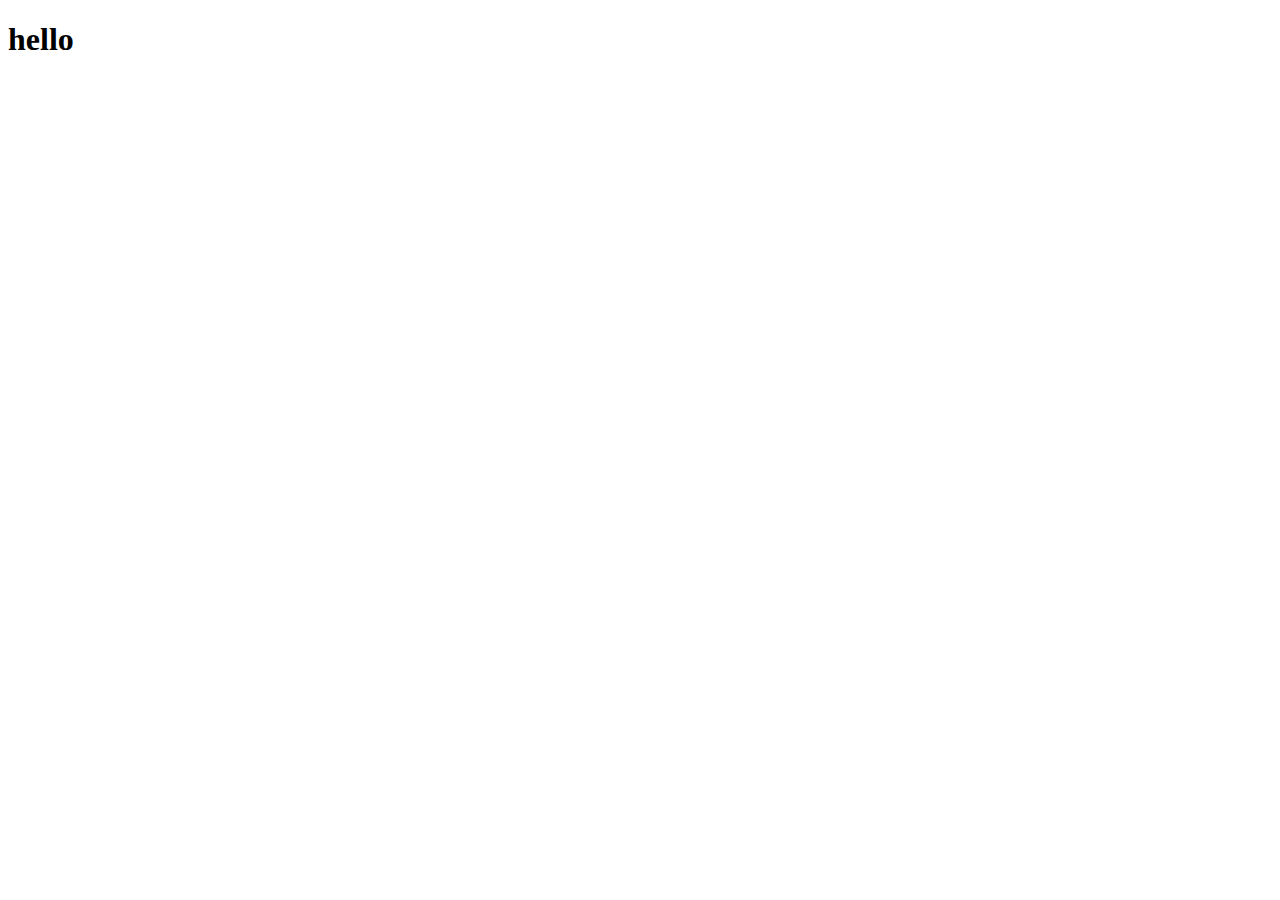
==== index.html @ 78bec1ab "Foursquare query and intro DB functions" ====
<!doctype html>
<html>
<head>
  <title>What Is Alan Eating for Lunch Today?</title>
  
  <script src="http://ajax.googleapis.com/ajax/libs/jquery/1.7.2/jquery.min.js" type="text/javascript" id="jquery"></script>
   

  <script type="text/javascript">
  
    var query = 'prosperity dumpling';

    var google = {
      queryDb: function() {
        var ssUrl = 'https://spreadsheets.google.com/feeds/list/1w6ZWjyqVbbbs0MOUEW6qAUNhx4uG5Am_6XyvD9U016A/od6/public/basic?hl=en_US&alt=json';
        $.getJSON(ssUrl, function(data){
          // row 2 (first row below headers) corresponds to index 0
          console.log(data.feed.entry[0].title.$t);
          console.log(data.feed.entry[0].content.$t);
        });
      }
    }

    var foursquare = {
      clientId: 'BC0GH4ZVOGO23OQAFJDB1BGGRBTZMIWK1LGHQCJQZPRLSC32',
      clientSecret: 'CPHAC0KIOU3R3HSBOK3SMNRSW1URCWTCCVENIZ52DJ5ZR0G5',
      
      // search params
      momentLat: 40.720040,
      momentLong: -74.000189,
      searchRadius: 800,
      searchLimit: 20,
      foursquareVersion: 20140612,

      // category: food
      // https://developer.foursquare.com/categorytree
      category: '4d4b7105d754a06374d81259',

      search: function(query) {
        // url reference:
        // https://api.foursquare.com/v2/venues/search?ll=40.7,-74&client_id=CLIENT_ID&client_secret=CLIENT_SECRET&v=YYYYMMDD
        // https://api.foursquare.com/v2/venues/search?ll=40.720040,-74.000189&radius=800&query=dumplings&categoryId=4d4b7105d754a06374d81259&limit=20&intent=browse&client_id=BC0GH4ZVOGO23OQAFJDB1BGGRBTZMIWK1LGHQCJQZPRLSC32&client_secret=CPHAC0KIOU3R3HSBOK3SMNRSW1URCWTCCVENIZ52DJ5ZR0G5&v=20140612

        var url = 'https://api.foursquare.com/v2/venues/search';
            url += '?query=' + query;
            url += '&categoryId=' + this.category;
            url += '&ll=' + this.momentLat + ',' + this.momentLong;
            url += '&radius=' + this.searchRadius;
            url += '&limit=' + this.searchLimit;
            url += '&intent=' + "browse";
            url += '&client_id=' + this.clientId;
            url += '&client_secret=' + this.clientSecret;
            url += '&v=' + this.foursquareVersion;
        console.log('url: ' + url);

        $.getJSON(url, function(data){
          console.log("getting data...");
          var searchResults = data.response.venues;
          var resultTemplate = '<ul id="searchResults"></ul>';
          $('body').append(resultTemplate);
          $.each(searchResults, function(index, value) {
            // console.log(value);
            var resultItem = '<li><a class="searchItem" data-venueid="' + value.id + '" href="http://foursquare.com/venue/' +value.id + '">' + value.name + '</a></i>';
            $('#searchResults').append(resultItem);
          });
        });

      },

      init: function() {
        this.search(query);
      }
    }

$(document).ready(function() {
      // foursquare.init();
      google.queryDb();
    });
  </script>
 
</head>
<body>
  <h1>hello</h1>
  <!-- <div style="width: 100%; height: 100%;" id="map_canvas"></div> -->
  <!--add attribution please https://developer.foursquare.com/docs/venues/links -->
</body>
</html>
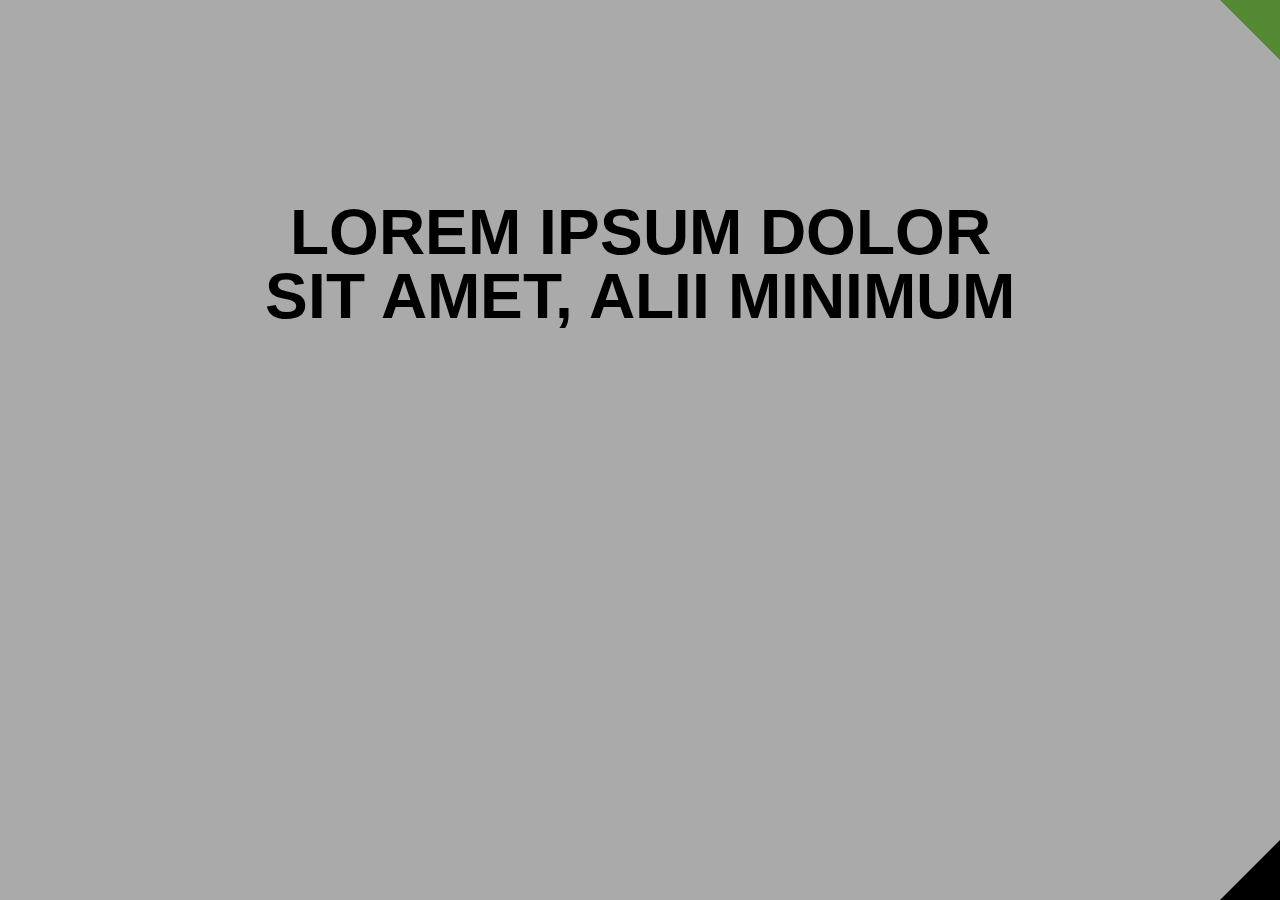
==== commit 88257a0d: "basics" ====
--- a/index.html
+++ b/index.html
@@ -1,87 +1,31 @@
 <!doctype html>
 <html>
+
 <head>
   <title>What Is Alan Eating for Lunch Today?</title>
+  <link href='http://fonts.googleapis.com/css?family=Arimo:400,700' rel='stylesheet' type='text/css'>
+  <link rel="stylesheet" type="text/css" href="css/style.css">
+  <script src="http://ajax.googleapis.com/ajax/libs/jquery/1.7.2/jquery.min.js" type="text/javascript" id="jquery"></script>
+  <!-- <script type="text/javascript" src="js/jquery.textfill.js"></script> -->
+</head>
+
+<body class="init">
+
+    <div class="content">
+      <h1>Lorem ipsum dolor <br> sit amet, alii minimum</h1>
+      <!-- <h1>what is alan eating<br>for lunch today?</h1> -->
+      <h2 id="suggestion"></h2>
+    </div>
+
+    <div class="veg-mode"></div>
+    <div class="pk-mode"></div>
   
-  <script src="http://ajax.googleapis.com/ajax/libs/jquery/1.7.2/jquery.min.js" type="text/javascript" id="jquery"></script>
-   
-
-  <script type="text/javascript">
-  
-    var query = 'prosperity dumpling';
-
-    var google = {
-      queryDb: function() {
-        var ssUrl = 'https://spreadsheets.google.com/feeds/list/1w6ZWjyqVbbbs0MOUEW6qAUNhx4uG5Am_6XyvD9U016A/od6/public/basic?hl=en_US&alt=json';
-        $.getJSON(ssUrl, function(data){
-          // row 2 (first row below headers) corresponds to index 0
-          console.log(data.feed.entry[0].title.$t);
-          console.log(data.feed.entry[0].content.$t);
-        });
-      }
-    }
-
-    var foursquare = {
-      clientId: 'BC0GH4ZVOGO23OQAFJDB1BGGRBTZMIWK1LGHQCJQZPRLSC32',
-      clientSecret: 'CPHAC0KIOU3R3HSBOK3SMNRSW1URCWTCCVENIZ52DJ5ZR0G5',
-      
-      // search params
-      momentLat: 40.720040,
-      momentLong: -74.000189,
-      searchRadius: 800,
-      searchLimit: 20,
-      foursquareVersion: 20140612,
-
-      // category: food
-      // https://developer.foursquare.com/categorytree
-      category: '4d4b7105d754a06374d81259',
-
-      search: function(query) {
-        // url reference:
-        // https://api.foursquare.com/v2/venues/search?ll=40.7,-74&client_id=CLIENT_ID&client_secret=CLIENT_SECRET&v=YYYYMMDD
-        // https://api.foursquare.com/v2/venues/search?ll=40.720040,-74.000189&radius=800&query=dumplings&categoryId=4d4b7105d754a06374d81259&limit=20&intent=browse&client_id=BC0GH4ZVOGO23OQAFJDB1BGGRBTZMIWK1LGHQCJQZPRLSC32&client_secret=CPHAC0KIOU3R3HSBOK3SMNRSW1URCWTCCVENIZ52DJ5ZR0G5&v=20140612
-
-        var url = 'https://api.foursquare.com/v2/venues/search';
-            url += '?query=' + query;
-            url += '&categoryId=' + this.category;
-            url += '&ll=' + this.momentLat + ',' + this.momentLong;
-            url += '&radius=' + this.searchRadius;
-            url += '&limit=' + this.searchLimit;
-            url += '&intent=' + "browse";
-            url += '&client_id=' + this.clientId;
-            url += '&client_secret=' + this.clientSecret;
-            url += '&v=' + this.foursquareVersion;
-        console.log('url: ' + url);
-
-        $.getJSON(url, function(data){
-          console.log("getting data...");
-          var searchResults = data.response.venues;
-          var resultTemplate = '<ul id="searchResults"></ul>';
-          $('body').append(resultTemplate);
-          $.each(searchResults, function(index, value) {
-            // console.log(value);
-            var resultItem = '<li><a class="searchItem" data-venueid="' + value.id + '" href="http://foursquare.com/venue/' +value.id + '">' + value.name + '</a></i>';
-            $('#searchResults').append(resultItem);
-          });
-        });
-
-      },
-
-      init: function() {
-        this.search(query);
-      }
-    }
-
-$(document).ready(function() {
-      // foursquare.init();
-      google.queryDb();
-    });
-  </script>
- 
-</head>
-<body>
-  <h1>hello</h1>
   <!-- <div style="width: 100%; height: 100%;" id="map_canvas"></div> -->
   <!--add attribution please https://developer.foursquare.com/docs/venues/links -->
+
+  <script type="text/javascript" src="js/script.js"></script>
+  <script type="text/javascript" src="js/foursquare.js"></script>
+
 </body>
+
 </html>  --- a/css/style.css
+++ b/css/style.css
@@ -0,0 +1,192 @@
+/* http://meyerweb.com/eric/tools/css/reset/
+   v2.0 | 20110126
+   License: none (public domain)
+*/
+
+html, body, div, span, applet, object, iframe,
+h1, h2, h3, h4, h5, h6, p, blockquote, pre,
+a, abbr, acronym, address, big, cite, code,
+del, dfn, em, img, ins, kbd, q, s, samp,
+small, strike, strong, sub, sup, tt, var,
+b, u, i, center,
+dl, dt, dd, ol, ul, li,
+fieldset, form, label, legend,
+table, caption, tbody, tfoot, thead, tr, th, td,
+article, aside, canvas, details, embed, 
+figure, figcaption, footer, header, hgroup, 
+menu, nav, output, ruby, section, summary,
+time, mark, audio, video {
+	margin: 0;
+	padding: 0;
+	border: 0;
+	font-size: 100%;
+	font: inherit;
+	vertical-align: baseline;
+}
+/* HTML5 display-role reset for older browsers */
+article, aside, details, figcaption, figure, 
+footer, header, hgroup, menu, nav, section {
+	display: block;
+}
+body {
+	line-height: 1;
+}
+ol, ul {
+	list-style: none;
+}
+blockquote, q {
+	quotes: none;
+}
+blockquote:before, blockquote:after,
+q:before, q:after {
+	content: '';
+	content: none;
+}
+table {
+	border-collapse: collapse;
+	border-spacing: 0;
+}
+
+/*========================================================*/
+
+html {
+	width: 100%;
+	height: 100%;
+	font-size: 5em;
+}
+
+/* this centering method requires fixed height and does not show overflow */
+.content {
+	position:absolute;
+	top:0;
+	bottom:0;
+	left:0;
+	right:0;
+	margin:auto;
+	min-height: 100px;
+	max-height:500px;
+	height: 100%;
+	width:70%;
+	/*background-color: #bbb;*/
+}
+
+html {
+	cursor: pointer;
+}
+
+.init {
+	background-color: #aaa;
+	font-family: 'Arimo', sans-serif;
+	font-weight: 700;
+}
+
+.veg-mode {
+	position:absolute;
+	top:0;
+	right:0;
+	width: 0;
+	height: 0;
+	border-style: solid;
+	border-width: 0 60px 60px 0;
+	border-color: transparent #558833 transparent transparent;
+}
+
+.pk-mode {
+	position:absolute;
+	bottom:0;
+	right:0;
+	width: 0;
+	height: 0;
+	border-style: solid;
+	border-width: 0 0 60px 60px;
+	border-color: transparent transparent #000 transparent;
+}
+
+h1 {
+  text-transform: uppercase;
+  text-align: center;
+  font-size: 1.6em;
+}
+
+h2 {
+  margin-top: 10%;
+  text-align: center;
+  font-size: 1.5em;
+}
+
+a {
+	text-decoration: none;
+	color: inherit;
+}
+
+.venueLink {
+	margin-top: 8%;
+	font-size: 0.4em;
+	font-weight: 300;
+}
+.venueLink:hover {
+	color: blue;
+}
+
+@media screen and (max-width: 2090px) {
+   h1 {
+     font-size: 1.4em;
+   }
+   h2 {
+     font-size: 1.1em;
+   }
+}
+@media screen and (max-width: 1900px) {
+   h1 {
+     font-size: 1.2em;
+   }
+   h2 {
+     font-size: 0.9em;
+   }
+}
+@media screen and (max-width: 1700px) {
+   h1 {
+     font-size: 1em;
+   }
+   h2 {
+     font-size: 0.8em;
+   }
+}
+@media screen and (max-width: 1500px) {
+   h1 {
+     font-size: 0.9em;
+   }
+   h2 {
+     font-size: 0.7em;
+   }
+}
+@media screen and (max-width: 1300px) {
+   h1 {
+     font-size: 0.8em;
+   }
+   h2 {
+     font-size: 0.6em;
+   }
+}
+@media screen and (max-width: 1100px) {
+   h1 {
+     font-size: 0.6em;
+   }
+   h2 {
+     font-size: 0.5em;
+   }
+}
+@media screen and (max-width: 900px) {
+   h1 {
+     font-size: 0.5em;
+   }
+   h2 {
+     font-size: 0.4em;
+   }
+}
+/*body {
+	transition: all .2s linear; 
+    -o-transition: all .2s linear; 
+    -moz-transition: all .2s linear; 
+    -webkit-transition: all .2s linear;
+}*/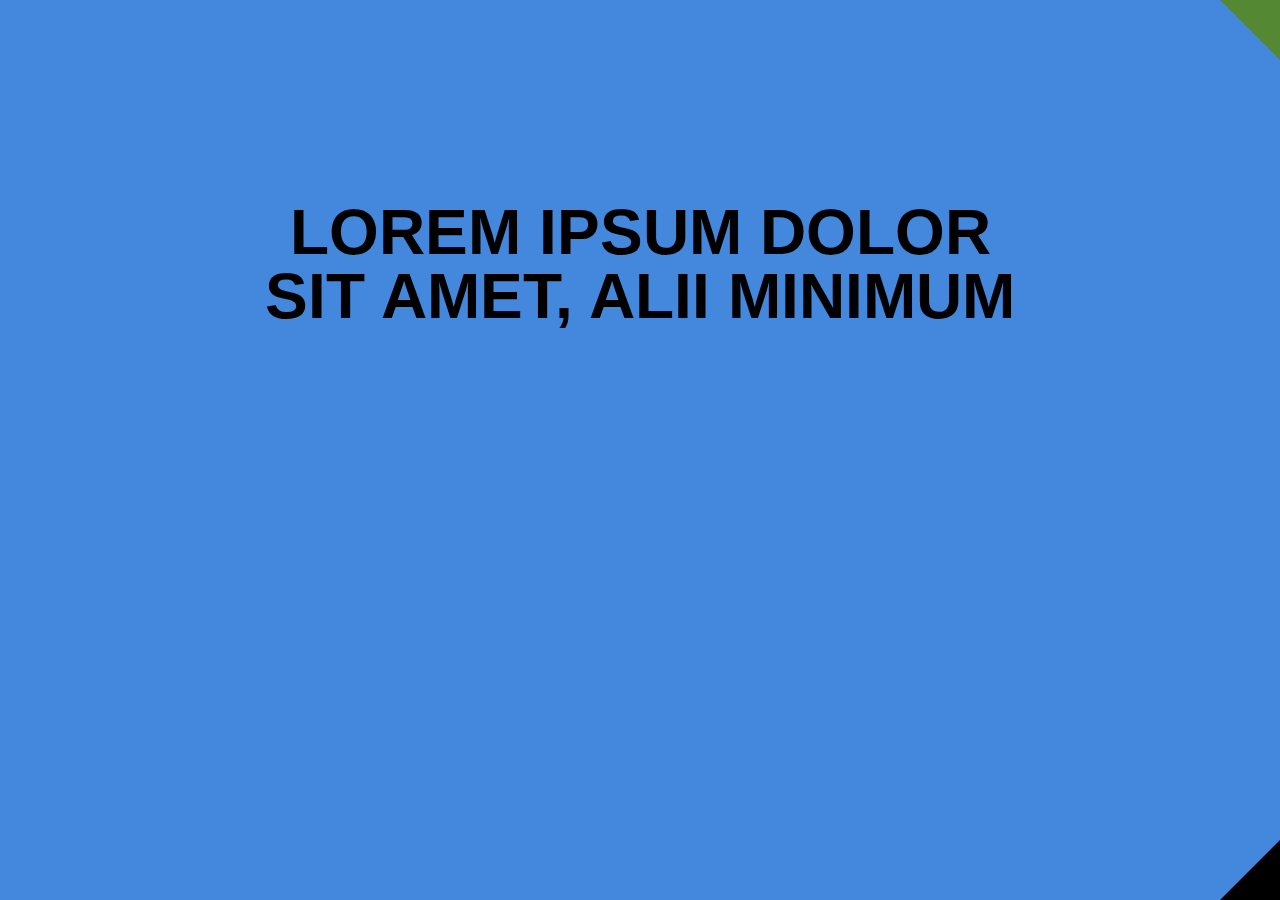
==== commit 9d61d621: "stuff" ====
--- a/index.html
+++ b/index.html
@@ -4,6 +4,7 @@
 <head>
   <title>What Is Alan Eating for Lunch Today?</title>
   <link href='http://fonts.googleapis.com/css?family=Arimo:400,700' rel='stylesheet' type='text/css'>
+  <link rel="stylesheet" type="text/css" href="css/animate.css">
   <link rel="stylesheet" type="text/css" href="css/style.css">
   <script src="http://ajax.googleapis.com/ajax/libs/jquery/1.7.2/jquery.min.js" type="text/javascript" id="jquery"></script>
   <!-- <script type="text/javascript" src="js/jquery.textfill.js"></script> -->
@@ -11,14 +12,24 @@
 
 <body class="init">
 
-    <div class="content">
+    
+    <div class="content mainContent">
       <h1>Lorem ipsum dolor <br> sit amet, alii minimum</h1>
       <!-- <h1>what is alan eating<br>for lunch today?</h1> -->
-      <h2 id="suggestion"></h2>
+      <h2 class="suggestion"></h2>
+    </div>
+    <div class="content alertContent">
+      <h1>mode activated!!!!</h1>
     </div>
 
-    <div class="veg-mode"></div>
-    <div class="pk-mode"></div>
+    <div class="veg-click"></div>
+    <div class="pk-click"></div>
+<!--     <div class="pk-alert">
+      <p class="content">mode activated!!!!</p>
+    </div>
+    <div class="vegan-alert">
+      <p>Vegan mode activated!!!!</p>
+    </div> -->
   
   <!-- <div style="width: 100%; height: 100%;" id="map_canvas"></div> -->
   <!--add attribution please https://developer.foursquare.com/docs/venues/links -->
--- a/css/style.css
+++ b/css/style.css
@@ -49,9 +49,12 @@
 
 /*========================================================*/
 
-html {
+html, body {
 	width: 100%;
 	height: 100%;
+}
+
+html {
 	font-size: 5em;
 }
 
@@ -70,17 +73,37 @@
 	/*background-color: #bbb;*/
 }
 
-html {
-	cursor: pointer;
+.mainContent {
+	/*opacity: 1;*/
+}
+.alertContent {
+	display: none;
+	background-color: white;
+	color: black;
 }
 
 .init {
-	background-color: #aaa;
+	background-color: #4488dd;
+	color: #000;
 	font-family: 'Arimo', sans-serif;
 	font-weight: 700;
 }
-
-.veg-mode {
+.alert {
+	background-color: blue;
+	color: #fff;
+}
+
+.pk-mode {
+	background-color: #000;
+	color: #fff;
+	font-family: 'Helvetica Neue', 'Helvetica', sans-serif;
+}
+
+.suggestion, .veg-click, .pk-click {
+	cursor: pointer;
+}
+
+.veg-click {
 	position:absolute;
 	top:0;
 	right:0;
@@ -91,7 +114,7 @@
 	border-color: transparent #558833 transparent transparent;
 }
 
-.pk-mode {
+.pk-click {
 	position:absolute;
 	bottom:0;
 	right:0;
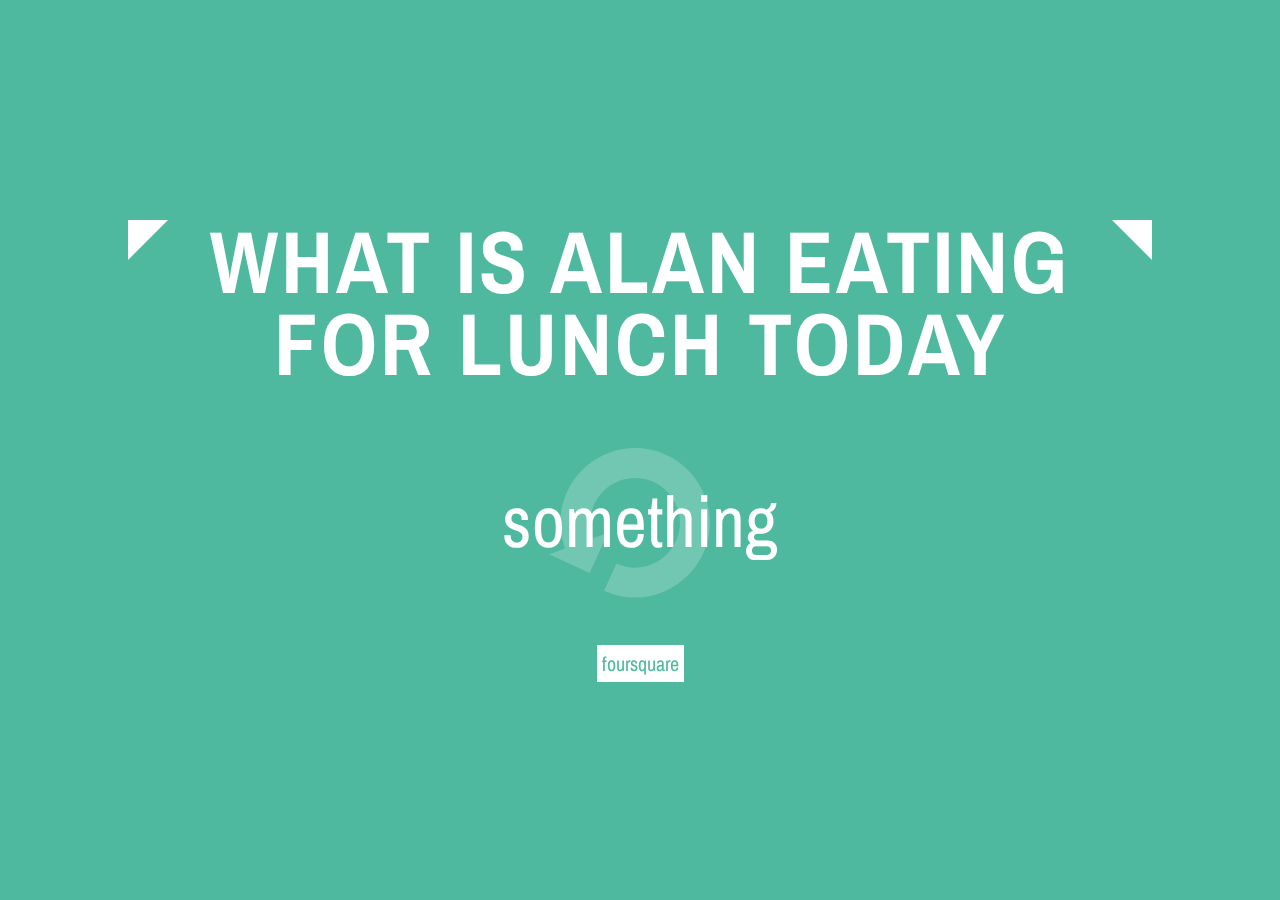
==== commit 14e2ea3d: "renaming shits" ====
--- a/index.html
+++ b/index.html
@@ -2,41 +2,38 @@
 <html>
 
 <head>
-  <title>What Is Alan Eating for Lunch Today?</title>
-  <link href='http://fonts.googleapis.com/css?family=Arimo:400,700' rel='stylesheet' type='text/css'>
-  <link rel="stylesheet" type="text/css" href="css/animate.css">
+  <title>Title</title>
+  <link href='http://fonts.googleapis.com/css?family=Archivo+Narrow:400,700' rel='stylesheet' type='text/css'>
   <link rel="stylesheet" type="text/css" href="css/style.css">
   <script src="http://ajax.googleapis.com/ajax/libs/jquery/1.7.2/jquery.min.js" type="text/javascript" id="jquery"></script>
-  <!-- <script type="text/javascript" src="js/jquery.textfill.js"></script> -->
+  <script src="js/jquery.sheetrock.js" type="text/javascript"></script>
 </head>
 
-<body class="init">
-
-    
-    <div class="content mainContent">
-      <h1>Lorem ipsum dolor <br> sit amet, alii minimum</h1>
-      <!-- <h1>what is alan eating<br>for lunch today?</h1> -->
-      <h2 class="suggestion"></h2>
-    </div>
-    <div class="content alertContent">
-      <h1>mode activated!!!!</h1>
-    </div>
-
+<body>
+  <div class="container">      
+    <div class="scroll">
+        <section class="panel" id="panel-1">
+          <div class="content header alert">
+          </div>
+        </section>
+        <section class="panel" id="panel-2">
+            <div class="content">
+              <table id="statistics"></div>
+              <div class="icons"></div>
+              <div class="header">What is Alan eating<br> for lunch today</div>
+              <span class="suggestion">something</span>
+              <div><span class="foursquare">foursquare</span></div>
+            </div>
+        </section
+    </div><!-- // scroll -->
     <div class="veg-click"></div>
     <div class="pk-click"></div>
-<!--     <div class="pk-alert">
-      <p class="content">mode activated!!!!</p>
-    </div>
-    <div class="vegan-alert">
-      <p>Vegan mode activated!!!!</p>
-    </div> -->
-  
-  <!-- <div style="width: 100%; height: 100%;" id="map_canvas"></div> -->
-  <!--add attribution please https://developer.foursquare.com/docs/venues/links -->
+  </div><!-- // container -->
 
   <script type="text/javascript" src="js/script.js"></script>
-  <script type="text/javascript" src="js/foursquare.js"></script>
-
+  <!-- made using the foursquare API
+       https://developer.foursquare.com/docs/venues/links -->
+  <!-- <script type="text/javascript" src="js/foursquare.js"></script> -->
 </body>
 
 </html>  --- a/css/style.css
+++ b/css/style.css
@@ -1,4 +1,10 @@
-/* http://meyerweb.com/eric/tools/css/reset/
+/* 
+   thanks to Manoela Ilic:
+   http://tympanus.net/codrops/2012/06/12/css-only-responsive-layout-with-smooth-transitions
+*/
+
+/* 
+   http://meyerweb.com/eric/tools/css/reset/
    v2.0 | 20110126
    License: none (public domain)
 */
@@ -49,58 +55,47 @@
 
 /*========================================================*/
 
-html, body {
+
+body {
+	overflow: hidden;
+	font-family: 'Archivo Narrow', Helvetica, sans-serif;
+	font-weight: 700;
+	background-color: #4FB99F;
+	color: white;
+	transition: all 0.1s;
+}
+
+.container {
+	position: absolute;
 	width: 100%;
 	height: 100%;
-}
-
-html {
-	font-size: 5em;
-}
-
-/* this centering method requires fixed height and does not show overflow */
-.content {
-	position:absolute;
-	top:0;
-	bottom:0;
-	left:0;
-	right:0;
-	margin:auto;
-	min-height: 100px;
-	max-height:500px;
+	top: 0;
+	left: 0;
+}
+
+.scroll, .panel {
+	position: relative;
+	width: 100%;
 	height: 100%;
-	width:70%;
-	/*background-color: #bbb;*/
-}
-
-.mainContent {
-	/*opacity: 1;*/
-}
-.alertContent {
-	display: none;
-	background-color: white;
-	color: black;
-}
-
-.init {
-	background-color: #4488dd;
-	color: #000;
-	font-family: 'Arimo', sans-serif;
-	font-weight: 700;
-}
-.alert {
-	background-color: blue;
-	color: #fff;
-}
-
-.pk-mode {
-	background-color: #000;
-	color: #fff;
-	font-family: 'Helvetica Neue', 'Helvetica', sans-serif;
-}
-
-.suggestion, .veg-click, .pk-click {
-	cursor: pointer;
+}
+
+.scroll {
+	top: -100%;
+	left: 0;
+	transition: all 0.3s ease-in-out;
+    /* Let's enforce some hardware acceleration */
+    -webkit-transform: translate3d(0, 0, 0);
+    -webkit-backface-visibility: hidden;
+}
+
+.panel{
+    /*overflow: hidden;*/
+    overflow-y: scroll;
+} 
+
+/* hack to hide scrollbar WEBKIT ONLY */
+.panel::-webkit-scrollbar {
+	width: 0 !important;
 }
 
 .veg-click {
@@ -110,31 +105,23 @@
 	width: 0;
 	height: 0;
 	border-style: solid;
-	border-width: 0 60px 60px 0;
-	border-color: transparent #558833 transparent transparent;
+	border-width: 0 40px 40px 0;
+	border-color: transparent #fff transparent transparent;
 }
 
 .pk-click {
 	position:absolute;
-	bottom:0;
-	right:0;
+	top:0;
+	left:0;
 	width: 0;
 	height: 0;
 	border-style: solid;
-	border-width: 0 0 60px 60px;
-	border-color: transparent transparent #000 transparent;
-}
-
-h1 {
-  text-transform: uppercase;
-  text-align: center;
-  font-size: 1.6em;
-}
-
-h2 {
-  margin-top: 10%;
-  text-align: center;
-  font-size: 1.5em;
+	border-width: 40px 40px 0px 0px;
+	border-color: #fff transparent transparent transparent;
+}
+
+.suggestion, .foursquare, .veg-click, .pk-click {
+	cursor: pointer;
 }
 
 a {
@@ -142,74 +129,74 @@
 	color: inherit;
 }
 
-.venueLink {
-	margin-top: 8%;
-	font-size: 0.4em;
-	font-weight: 300;
-}
-.venueLink:hover {
-	color: blue;
-}
-
-@media screen and (max-width: 2090px) {
-   h1 {
-     font-size: 1.4em;
-   }
-   h2 {
-     font-size: 1.1em;
-   }
-}
-@media screen and (max-width: 1900px) {
-   h1 {
-     font-size: 1.2em;
-   }
-   h2 {
-     font-size: 0.9em;
-   }
-}
-@media screen and (max-width: 1700px) {
-   h1 {
-     font-size: 1em;
-   }
-   h2 {
-     font-size: 0.8em;
-   }
-}
-@media screen and (max-width: 1500px) {
-   h1 {
-     font-size: 0.9em;
-   }
-   h2 {
-     font-size: 0.7em;
-   }
-}
-@media screen and (max-width: 1300px) {
-   h1 {
-     font-size: 0.8em;
-   }
-   h2 {
-     font-size: 0.6em;
-   }
-}
-@media screen and (max-width: 1100px) {
-   h1 {
-     font-size: 0.6em;
-   }
-   h2 {
-     font-size: 0.5em;
-   }
-}
-@media screen and (max-width: 900px) {
-   h1 {
-     font-size: 0.5em;
-   }
-   h2 {
-     font-size: 0.4em;
-   }
-}
-/*body {
-	transition: all .2s linear; 
-    -o-transition: all .2s linear; 
-    -moz-transition: all .2s linear; 
-    -webkit-transition: all .2s linear;
-}*/+.content {
+  position: absolute;
+  width: 80%;
+  left: 10%;
+  /*to pull content slightly up from center*/
+  margin: -18% 0 0 0;
+  padding: 0;
+  top: 50%; 
+  text-align: center;
+  /*-webkit-backface-visibility: hidden;*/
+}
+
+.header {
+  font-size: 88px;
+  line-height: 82px;
+  text-transform: uppercase;
+  letter-spacing: 3px
+}
+
+.suggestion {
+  display: inline-block;
+  margin-top: 2%;
+  padding: 8% 0;
+  font-size: 72px;
+  line-height: 70px;
+  font-weight: 400;
+  background: url(../assets/iconmonstr-refresh-icon.svg);
+  background-size: contain;
+  background-position: center center;
+  background-repeat: no-repeat;
+}
+
+.foursquare {
+  padding: 5px 5px;
+  font-weight: 400;
+  font-size: 20px;
+  line-height: 52px;
+  background-color: white;
+  color: #4FB99F;
+}
+
+.alert {
+	margin-top: -5%;
+}
+
+.icon {
+	display: inline-block;
+}
+
+.pk-font {
+	font-family: 'Helvetica Neue', Helvetica, sans-serif;
+	font-weight: bold;
+}
+
+.pk-font .header {
+  font-size: 78px;
+  line-height: 72px;
+  /*text-transform: none;*/
+  letter-spacing: 3px
+}
+
+.pk-font .suggestion {
+  font-size: 62px;
+  line-height: 70px;
+  font-weight: normal;
+}
+
+.pk-font .foursquare {
+  font-weight: normal;
+  font-size: 16px;
+  line-height: 62px;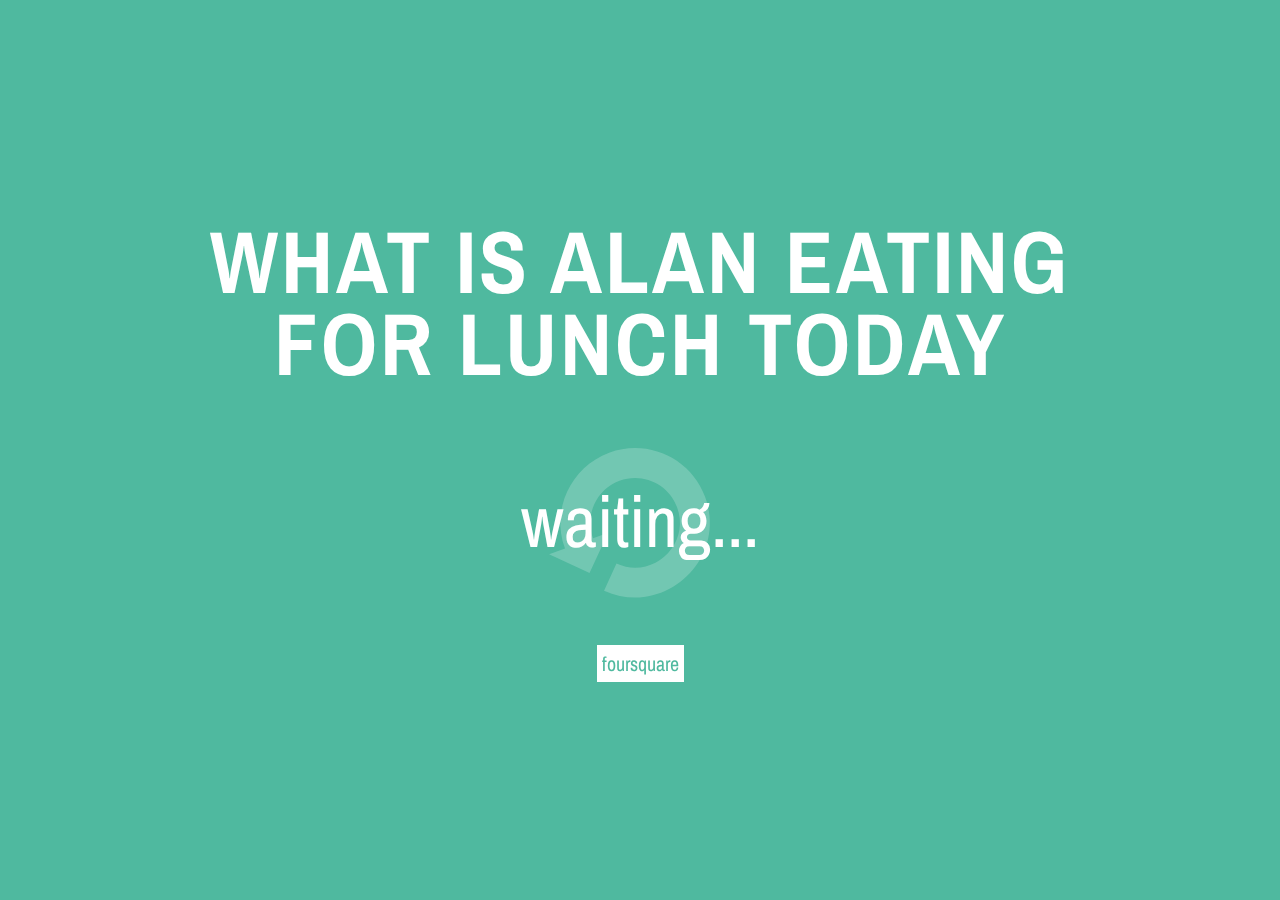
==== commit 6e97d0ab: "solid2" ====
--- a/index.html
+++ b/index.html
@@ -2,7 +2,7 @@
 <html>
 
 <head>
-  <title>Title</title>
+  <title>What is Alan Eating for Lunch Today</title>
   <link href='http://fonts.googleapis.com/css?family=Archivo+Narrow:400,700' rel='stylesheet' type='text/css'>
   <link rel="stylesheet" type="text/css" href="css/style.css">
   <script src="http://ajax.googleapis.com/ajax/libs/jquery/1.7.2/jquery.min.js" type="text/javascript" id="jquery"></script>
@@ -18,10 +18,9 @@
         </section>
         <section class="panel" id="panel-2">
             <div class="content">
-              <table id="statistics"></div>
               <div class="icons"></div>
               <div class="header">What is Alan eating<br> for lunch today</div>
-              <span class="suggestion">something</span>
+              <span class="suggestion">waiting...</span>
               <div><span class="foursquare">foursquare</span></div>
             </div>
         </section
@@ -29,6 +28,7 @@
     <div class="veg-click"></div>
     <div class="pk-click"></div>
   </div><!-- // container -->
+  <table id="sheetrock"></table>
 
   <script type="text/javascript" src="js/script.js"></script>
   <!-- made using the foursquare API
--- a/css/style.css
+++ b/css/style.css
@@ -98,6 +98,11 @@
 	width: 0 !important;
 }
 
+/* hack to circumvent sheetrock output */
+#sheetrock {
+	display: none;
+}
+
 .veg-click {
 	position:absolute;
 	top:0;
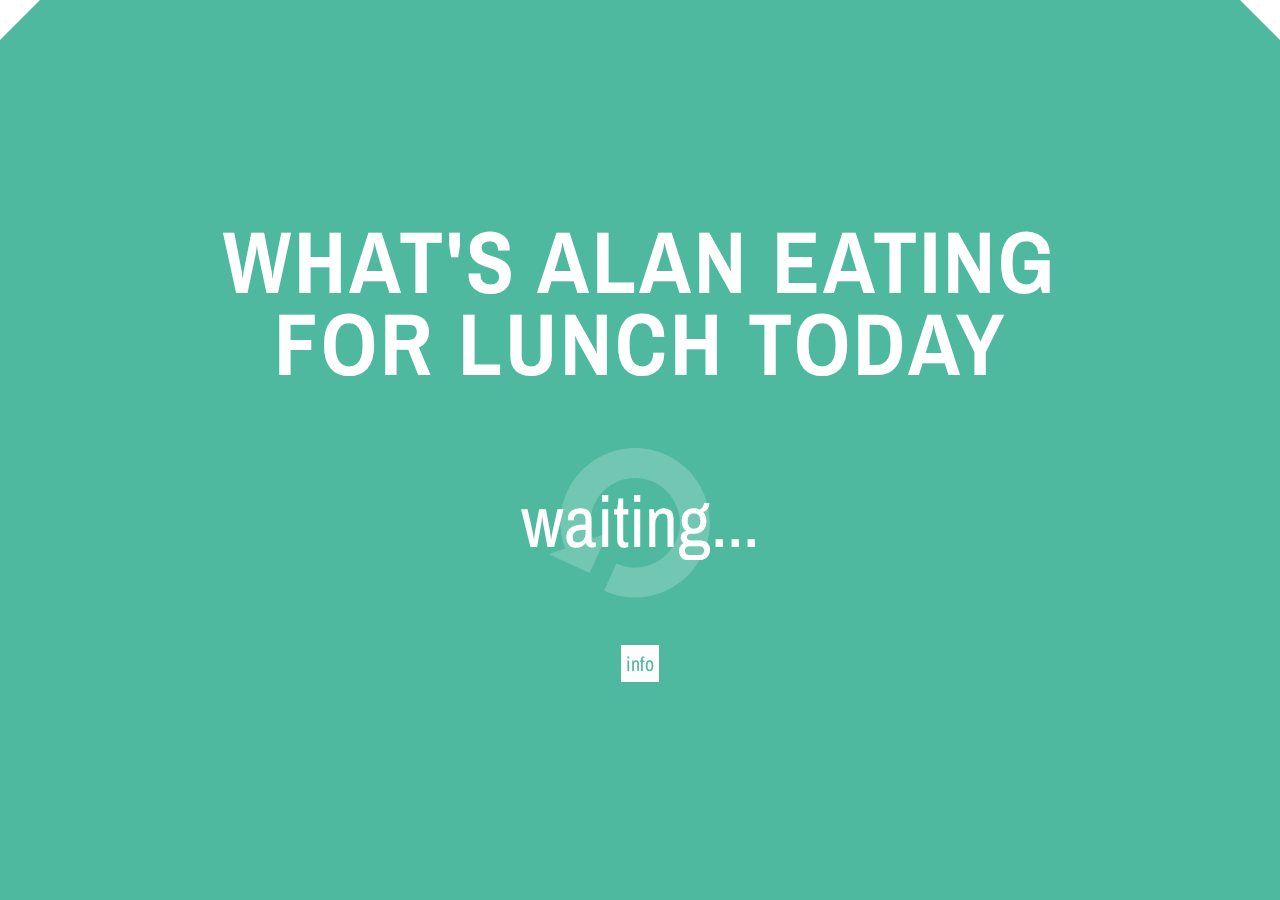
==== commit 8600b0cb: "mvp" ====
--- a/index.html
+++ b/index.html
@@ -2,7 +2,7 @@
 <html>
 
 <head>
-  <title>What is Alan Eating for Lunch Today</title>
+  <title>What's Alan Eating for Lunch Today?</title>
   <link href='http://fonts.googleapis.com/css?family=Archivo+Narrow:400,700' rel='stylesheet' type='text/css'>
   <link rel="stylesheet" type="text/css" href="css/style.css">
   <script src="http://ajax.googleapis.com/ajax/libs/jquery/1.7.2/jquery.min.js" type="text/javascript" id="jquery"></script>
@@ -15,20 +15,21 @@
         <section class="panel" id="panel-1">
           <div class="content header alert">
           </div>
+          <img class="doge" src="assets/doge.gif">
         </section>
         <section class="panel" id="panel-2">
             <div class="content">
               <div class="icons"></div>
-              <div class="header">What is Alan eating<br> for lunch today</div>
+              <div class="header">What's Alan eating<br> for lunch today</div>
               <span class="suggestion">waiting...</span>
-              <div><span class="foursquare">foursquare</span></div>
+              <div><span class="foursquare">info</span></div>
             </div>
-        </section
+        </section>
     </div><!-- // scroll -->
     <div class="veg-click"></div>
     <div class="pk-click"></div>
   </div><!-- // container -->
-  <table id="sheetrock"></table>
+  <table id="sheetrock" class="invisible"></table>
 
   <script type="text/javascript" src="js/script.js"></script>
   <!-- made using the foursquare API
--- a/css/style.css
+++ b/css/style.css
@@ -99,7 +99,7 @@
 }
 
 /* hack to circumvent sheetrock output */
-#sheetrock {
+.invisible {
 	display: none;
 }
 
@@ -150,7 +150,8 @@
   font-size: 88px;
   line-height: 82px;
   text-transform: uppercase;
-  letter-spacing: 3px
+  letter-spacing: 3px;
+  cursor: default;
 }
 
 .suggestion {
@@ -160,6 +161,7 @@
   font-size: 72px;
   line-height: 70px;
   font-weight: 400;
+  min-width: 350px;
   background: url(../assets/iconmonstr-refresh-icon.svg);
   background-size: contain;
   background-position: center center;
@@ -179,6 +181,13 @@
 	margin-top: -5%;
 }
 
+.doge {
+  position: absolute;
+  width: 400px;
+  right: 0;
+  bottom: 0;
+}
+
 .icon {
 	display: inline-block;
 }
@@ -196,12 +205,72 @@
 }
 
 .pk-font .suggestion {
-  font-size: 62px;
-  line-height: 70px;
+  font-size: 54px;
+  line-height: 58px;
   font-weight: normal;
 }
 
 .pk-font .foursquare {
   font-weight: normal;
   font-size: 16px;
-  line-height: 62px;+  line-height: 62px;
+}
+
+@media all and (max-width: 1200px) {
+  .header {
+  	font-size: 58px;
+  	line-height: 62px;
+  }
+  .suggestion {
+  	font-size: 42px;
+    line-height: 50px;
+  }
+  .doge {
+  	width: 340px;
+  }
+}
+
+@media all and (max-width: 800px) {
+  .content {
+  /*to pull content slightly up from center*/
+  margin: -20% 0 0 0;
+  }
+  .header {
+  	font-size: 48px;
+  	line-height: 52px;
+  }
+  .suggestion {
+  	font-size: 32px;
+    line-height: 40px;
+  }
+  .foursquare {
+  	font-size: 16px;
+    line-height: 50px;
+  }
+  .doge {
+  	width: 250px;
+  }
+}
+
+@media all and (max-width: 400px;) {
+  .content {
+  /*to pull content slightly up from center*/
+  margin: -25% 0 0 0;
+  }
+  .header {
+  	font-size: 28px;
+  	line-height: 32px;
+  }
+  .suggestion {
+  	font-size: 22px;
+    line-height: 30px;
+    max-width: 300px;
+  }
+  .foursquare {
+  	font-size: 14px;
+    line-height: 50px;
+  }
+  .doge {
+  	width: 100px;
+  }
+}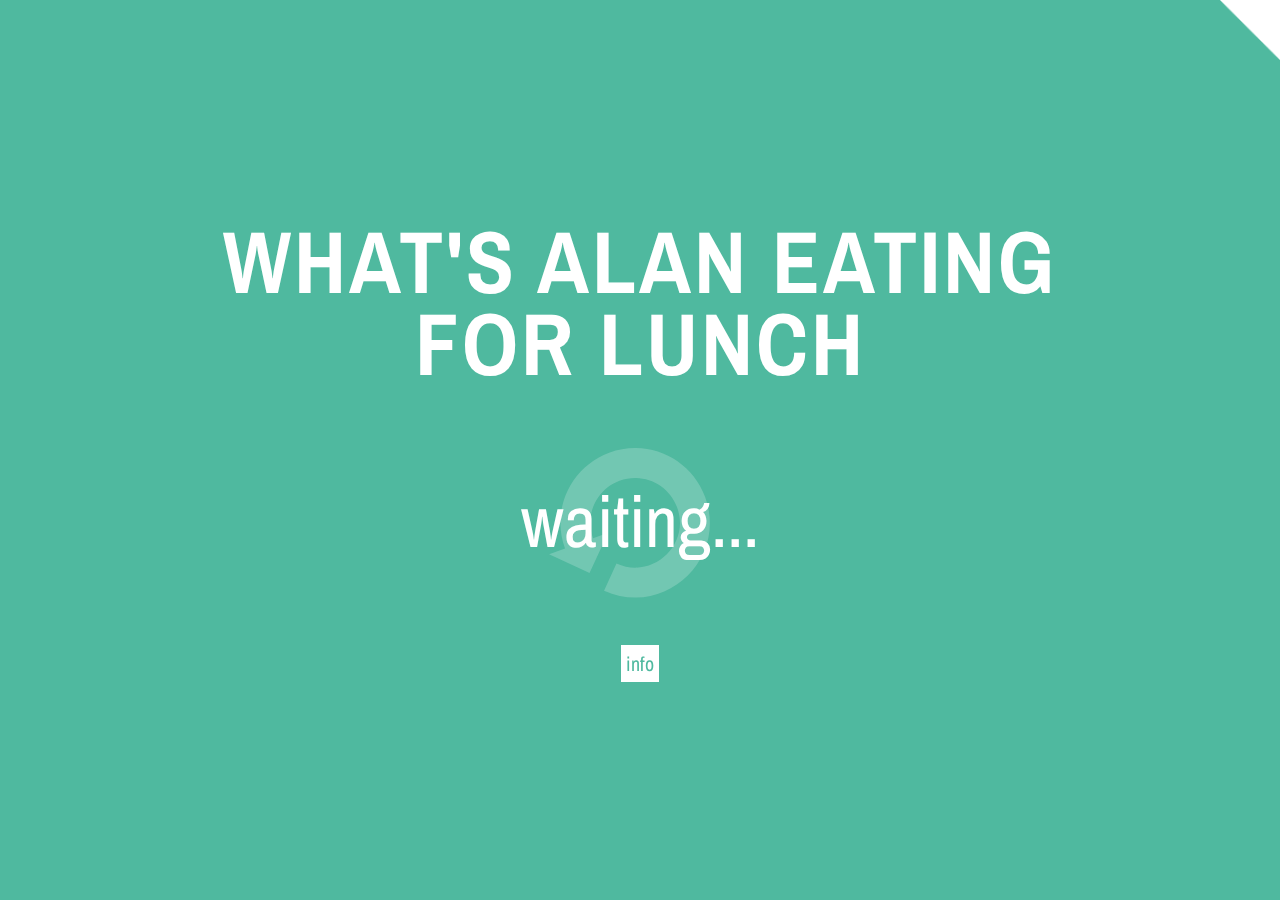
==== commit 361c81ac: "removed pk, added carrot" ====
--- a/index.html
+++ b/index.html
@@ -2,7 +2,7 @@
 <html>
 
 <head>
-  <title>What's Alan Eating for Lunch Today?</title>
+  <title>What's Alan Eating for Lunch?</title>
   <link href='http://fonts.googleapis.com/css?family=Archivo+Narrow:400,700' rel='stylesheet' type='text/css'>
   <link rel="stylesheet" type="text/css" href="css/style.css">
   <script src="http://ajax.googleapis.com/ajax/libs/jquery/1.7.2/jquery.min.js" type="text/javascript" id="jquery"></script>
@@ -20,14 +20,16 @@
         <section class="panel" id="panel-2">
             <div class="content">
               <div class="icons"></div>
-              <div class="header">What's Alan eating<br> for lunch today</div>
+              <div class="header">What's Alan eating<br> for lunch</div>
               <span class="suggestion">waiting...</span>
               <div><span class="foursquare">info</span></div>
             </div>
+            <div class="veg-click"></div>
         </section>
+
     </div><!-- // scroll -->
-    <div class="veg-click"></div>
-    <div class="pk-click"></div>
+    
+    <!-- <div class="pk-click"></div> -->
   </div><!-- // container -->
   <table id="sheetrock" class="invisible"></table>
 
@@ -37,4 +39,5 @@
   <!-- <script type="text/javascript" src="js/foursquare.js"></script> -->
 </body>
 
-</html>  +</html>  
+
--- a/css/style.css
+++ b/css/style.css
@@ -104,14 +104,32 @@
 }
 
 .veg-click {
-	position:absolute;
-	top:0;
-	right:0;
-	width: 0;
+  position:absolute;
+  top:0;
+  right:0;
+  width: 60px;
+  height: 60px;
+  background: url(../assets/corner.png);
+  background-size: contain;
+  background-position: center center;
+  background-repeat: no-repeat;
+	/*width: 0;
 	height: 0;
 	border-style: solid;
 	border-width: 0 40px 40px 0;
-	border-color: transparent #fff transparent transparent;
+	border-color: transparent #fff transparent transparent;*/
+}
+
+.veg-click2 {
+  position:absolute;
+  top:0;
+  right:0;
+  width: 60px;
+  height: 60px;
+  background: url(../assets/carrot.png);
+  background-size: contain;
+  background-position: center center;
+  background-repeat: no-repeat;
 }
 
 .pk-click {
